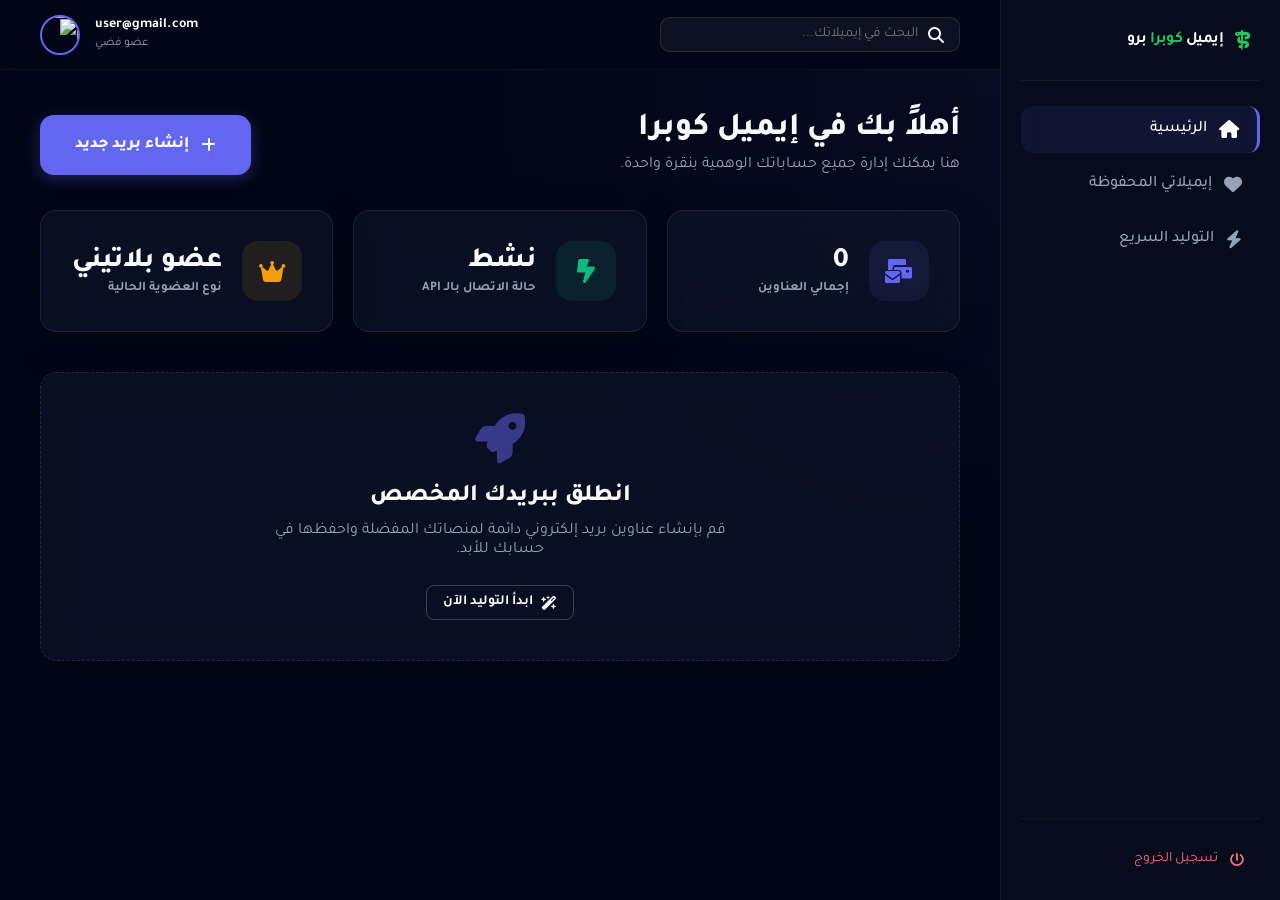
==== dashboard.html @ d0c90edb "Add files via upload" ====
<!DOCTYPE html>
<html lang="ar" dir="rtl">
<head>
    <meta charset="UTF-8">
    <meta name="viewport" content="width=device-width, initial-scale=1.0">
    <title>إدارة الحسابات - إيميل كوبرا</title>
    <!-- Font Awesome -->
    <link rel="stylesheet" href="https://cdnjs.cloudflare.com/ajax/libs/font-awesome/6.4.0/css/all.min.css">
    <!-- Google Fonts -->
    <link href="https://fonts.googleapis.com/css2?family=Tajawal:wght@400;500;700;800&display=swap" rel="stylesheet">
    <link rel="stylesheet" href="css/styles.css">
    <style>
        :root {
            --sidebar-width: 280px;
            --top-nav-height: 70px;
        }

        body {
            overflow: hidden; /* Professional dashboard feel */
        }

        .dashboard-layout {
            display: grid;
            grid-template-columns: var(--sidebar-width) 1fr;
            grid-template-rows: var(--top-nav-height) 1fr;
            height: 100vh;
            width: 100vw;
            background: #020617;
        }

        /* --- Sidebar --- */
        .dash-sidebar {
            grid-row: 1 / 3;
            background: rgba(15, 23, 42, 0.4);
            border-left: 1px solid rgba(255, 255, 255, 0.05);
            backdrop-filter: blur(30px);
            display: flex;
            flex-direction: column;
            padding: 20px;
            z-index: 100;
        }

        .dash-logo {
            display: flex;
            align-items: center;
            gap: 12px;
            padding: 10px 10px 30px;
            border-bottom: 1px solid rgba(255, 255, 255, 0.05);
            margin-bottom: 25px;
        }

        .dash-logo i { font-size: 24px; color: var(--primary-color); }
        .dash-logo h2 { font-size: 20px; font-weight: 800; letter-spacing: -0.5px; }

        .side-menu { flex: 1; display: flex; flex-direction: column; gap: 8px; }
        .side-link {
            display: flex;
            align-items: center;
            gap: 12px;
            padding: 14px 18px;
            border-radius: 12px;
            color: var(--text-muted);
            text-decoration: none;
            font-weight: 500;
            transition: 0.3s;
        }
        .side-link:hover, .side-link.active {
            background: rgba(99, 102, 241, 0.1);
            color: white;
        }
        .side-link.active { border-right: 3px solid var(--primary-color); }
        .side-link i { font-size: 18px; }

        .sidebar-footer {
            margin-top: auto;
            border-top: 1px solid rgba(255, 255, 255, 0.05);
            padding-top: 20px;
        }

        /* --- Top Bar --- */
        .dash-header {
            grid-column: 2 / 3;
            height: var(--top-nav-height);
            display: flex;
            align-items: center;
            justify-content: space-between;
            padding: 0 40px;
            background: rgba(2, 6, 23, 0.5);
            border-bottom: 1px solid rgba(255, 255, 255, 0.05);
            backdrop-filter: blur(10px);
        }

        .header-search { display: flex; items-center; gap: 15px; flex: 1; }
        .search-box {
            background: rgba(255,255,255,0.05);
            border: 1px solid rgba(255,255,255,0.1);
            border-radius: 10px;
            padding: 8px 15px;
            width: 300px;
            display: flex;
            align-items: center;
            gap: 10px;
        }
        .search-box input { background: transparent; border: none; color: white; outline: none; flex: 1; font-size: 14px; }

        .user-profile-zone { display: flex; align-items: center; gap: 15px; }
        .user-info-text { text-align: left; }
        .user-info-text strong { display: block; font-size: 14px; }
        .user-info-text span { font-size: 12px; color: var(--text-muted); }

        /* --- Content Area --- */
        .content-area {
            grid-column: 2 / 3;
            overflow-y: auto;
            padding: 40px;
            background: radial-gradient(circle at top right, rgba(99, 102, 241, 0.05), transparent 40%);
        }

        .view-header {
            display: flex;
            justify-content: space-between;
            align-items: flex-end;
            margin-bottom: 35px;
        }
        .view-title h1 { font-size: 32px; font-weight: 800; margin-bottom: 8px; }
        .view-title p { color: var(--text-muted); }

        /* --- Dashboard Views --- */
        .dashboard-view { display: none; }
        .dashboard-view.active { display: block; animation: fadeIn 0.4s ease; }

        @keyframes fadeIn { from { opacity: 0; } to { opacity: 1; } }

        /* --- Stats Cards --- */
        .stats-grid {
            display: grid;
            grid-template-columns: repeat(auto-fit, minmax(240px, 1fr));
            gap: 20px;
            margin-bottom: 40px;
        }
        .stat-card {
            padding: 30px;
            display: flex;
            align-items: center;
            gap: 20px;
        }
        .stat-icon {
            width: 60px; height: 60px; border-radius: 16px;
            display: flex; align-items: center; justify-content: center;
            font-size: 24px; background: rgba(99, 102, 241, 0.1); color: var(--primary-color);
        }
        .stat-info h3 { font-size: 28px; font-weight: 800; margin-bottom: 2px; }
        .stat-info p { font-size: 13px; color: var(--text-muted); font-weight: 600; }

        /* --- Emails Grid --- */
        .emails-grid {
            display: grid;
            grid-template-columns: repeat(auto-fill, minmax(320px, 1fr));
            gap: 20px;
            margin-bottom: 40px;
        }

        .email-card {
            padding: 25px;
            display: flex;
            flex-direction: column;
            gap: 15px;
            transition: 0.3s;
            cursor: pointer;
            position: relative;
            overflow: hidden;
        }
        .email-card:hover {
            transform: translateY(-5px);
            border-color: var(--primary-color);
            background: rgba(99, 102, 241, 0.05);
        }
        .card-header { display: flex; justify-content: space-between; align-items: center; }
        .card-tag {
            background: rgba(16, 185, 129, 0.1);
            color: var(--success-color);
            padding: 4px 10px;
            border-radius: 6px;
            font-size: 11px;
            font-weight: 700;
        }
        .card-address { font-size: 18px; font-weight: 700; color: white; direction: ltr; text-align: left; }
        .card-footer { display: flex; justify-content: space-between; align-items: center; color: var(--text-muted); font-size: 13px; }

        /* --- Inbox Full Screen View --- */
        .fullscreen-inbox {
            position: fixed;
            top: 0; left: 0;
            width: 100%; height: 100%;
            background: #020617;
            z-index: 1000;
            display: flex;
            flex-direction: column;
            animation: slideUp 0.4s cubic-bezier(0.16, 1, 0.3, 1);
        }

        @keyframes slideUp { from { transform: translateY(100%); } to { transform: translateY(0); } }

        .inbox-top-nav {
            height: 70px;
            border-bottom: 1px solid rgba(255,255,255,0.05);
            display: flex;
            align-items: center;
            justify-content: space-between;
            padding: 0 30px;
        }

        .inbox-main-split { display: flex; flex: 1; overflow: hidden; height: calc(100vh - var(--top-nav-height)); }
        .inbox-list-area { width: 380px; border-left: 1px solid rgba(255,255,255,0.05); display: flex; flex-direction: column; height: 100%; }
        .inbox-content-viewer { flex: 1; background: rgba(0,0,0,0.2); display: flex; flex-direction: column; height: 100%; }

        /* --- Creator Floating Form --- */
        .creator-modal {
            max-width: 500px;
            width: 90%;
            padding: 35px;
        }

        .btn-icon-only {
            width: 44px; height: 44px; border-radius: 12px; display: flex; align-items: center; justify-content: center;
            background: rgba(255,255,255,0.05); border: 1px solid rgba(255,255,255,0.1); color: white; cursor: pointer; transition: 0.3s;
        }
        .btn-icon-only:hover { color: var(--primary-color); border-color: var(--primary-color); background: rgba(99, 102, 241, 0.05); }

    </style>
</head>
<body>
    <div class="dashboard-layout">
        
        <!-- SIDEBAR -->
        <aside class="dash-sidebar">
            <div class="dash-logo" onclick="window.location.href='index.html'" style="cursor: pointer;">
                <i class="fa-solid fa-staff-snake" style="color: #22c55e; font-size: 20px;"></i>
                <h2 style="font-size: 16px; font-weight: 600;">إيميل <span style="color: #22c55e;">كوبرا</span> برو</h2>
            </div>
            
            <nav class="side-menu">
                <a href="#" class="side-link active" id="menuHome"><i class="fa-solid fa-house"></i> الرئيسية</a>
                <a href="#" class="side-link" id="menuSaved"><i class="fa-solid fa-heart"></i> إيميلاتي المحفوظة</a>
                <a href="index.html" class="side-link"><i class="fa-solid fa-bolt"></i> التوليد السريع</a>
            </nav>

            <div class="sidebar-footer">
                <button id="navLogoutProfileBtn" class="dropdown-item text-danger"><i class="fa-solid fa-power-off"></i> تسجيل الخروج</button>
            </div>
        </aside>

        <!-- TOP HEADER -->
        <header class="dash-header">
            <div class="header-search">
                <div class="search-box">
                    <i class="fa-solid fa-magnifying-glass"></i>
                    <input type="text" id="emailSearch" placeholder="البحث في إيميلاتك...">
                </div>
            </div>

            <div class="user-profile-zone">
                <div class="user-info-text">
                    <strong id="profileEmailDisplay">user@gmail.com</strong>
                    <span>عضو فضي</span>
                </div>
                <img src="https://ui-avatars.com/api/?name=User&background=6366f1&color=fff" id="userAvatar" class="avatar-sm" style="width: 40px; height: 40px;">
            </div>
        </header>

        <!-- MAIN CONTENT -->
        <main class="content-area">
            
            <div class="view-header">
                <div class="view-title">
                    <h1 id="viewName">أهلاً بك في إيميل كوبرا</h1>
                    <p id="viewDesc">هنا يمكنك إدارة جميع حساباتك الوهمية بنقرة واحدة.</p>
                </div>
                <button class="primary-btn" id="openCreatorBtn"><i class="fa-solid fa-plus"></i> إنشاء بريد جديد</button>
            </div>

            <!-- HOME VIEW (STATS) -->
            <div id="homeView" class="dashboard-view active">
                <div class="stats-grid">
                    <div class="stat-card glass-panel">
                        <div class="stat-icon"><i class="fa-solid fa-envelopes-bulk"></i></div>
                        <div class="stat-info">
                            <h3 id="statTotalEmails">0</h3>
                            <p>إجمالي العناوين</p>
                        </div>
                    </div>
                    <div class="stat-card glass-panel">
                        <div class="stat-icon" style="color: var(--success-color); background: rgba(16, 185, 129, 0.1);"><i class="fa-solid fa-bolt-lightning"></i></div>
                        <div class="stat-info">
                            <h3>نشط</h3>
                            <p>حالة الاتصال بالـ API</p>
                        </div>
                    </div>
                    <div class="stat-card glass-panel">
                        <div class="stat-icon" style="color: #f59e0b; background: rgba(245, 158, 11, 0.1);"><i class="fa-solid fa-crown"></i></div>
                        <div class="stat-info">
                            <h3>عضو بلاتيني</h3>
                            <p>نوع العضوية الحالية</p>
                        </div>
                    </div>
                </div>

                <div class="glass-panel" style="padding: 40px; text-align: center; border: 1px dashed rgba(255,255,255,0.1);">
                     <i class="fa-solid fa-rocket" style="font-size: 50px; color: var(--primary-color); margin-bottom: 20px; opacity: 0.5;"></i>
                     <h2 style="font-weight: 800; margin-bottom: 10px;">انطلق ببريدك المخصص</h2>
                     <p style="color: var(--text-muted); max-width: 500px; margin: 0 auto 25px;">قم بإنشاء عناوين بريد إلكتروني دائمة لمنصاتك المفضلة واحفظها في حسابك للأبد.</p>
                     <button class="auth-btn" style="margin: 0 auto;" onclick="document.getElementById('openCreatorBtn').click()"><i class="fa-solid fa-wand-magic-sparkles"></i> ابدأ التوليد الآن</button>
                </div>
            </div>

            <!-- SAVED EMAILS VIEW (GRID) -->
            <div id="savedView" class="dashboard-view">
                <div class="emails-grid" id="emailsGrid">
                    <!-- Cards will go here -->
                </div>
            </div>

        </main>
    </div>

    <!-- FULLSCREEN INBOX OVERLAY (Hidden by default) -->
    <div id="fullInbox" class="fullscreen-inbox hidden">
        <div class="inbox-top-nav">
            <div style="display: flex; align-items:center; gap: 15px;">
                <button class="btn-icon-only" id="closeInboxBtn"><i class="fa-solid fa-arrow-right"></i></button>
                <div style="direction: ltr; text-align: left;">
                    <h3 id="activeInboxTitle" style="font-weight: 800; font-size: 20px;">support@nebula.com</h3>
                </div>
            </div>
            <div style="display: flex; gap: 10px;">
                <button class="auth-btn" style="border-color: var(--success-color);" id="inboxManualRefresh"><i class="fa-solid fa-rotate"></i> تحديث</button>
            </div>
        </div>
        
        <div class="inbox-main-split">
            <div class="inbox-list-area">
                <div id="inboxMessagesList" style="flex: 1; overflow-y: auto;">
                    <!-- Messages Injected here -->
                </div>
            </div>
            <div class="inbox-content-viewer">
                <div id="msgViewerPlaceholder" class="empty-state">
                    <i class="fa-solid fa-envelope-open-text"></i>
                    <p>اختر رسالة لعرض محتواها</p>
                </div>
                <div id="msgViewContent" class="hidden" style="height: 100%; display: flex; flex-direction: column; background: #f8fafc;">
                    <!-- Premium Message Header -->
                    <div class="msg-detail-top-nav" style="background: white; border-bottom: 1px solid #e2e8f0; padding: 25px 40px; display: flex; justify-content: space-between; align-items: flex-start;">
                        <div class="msg-detail-subject">
                            <h2 id="msgViewSubject" style="color: #0f172a; font-size: 24px; font-weight: 800; margin-bottom: 0;">الموضوع</h2>
                        </div>
                        <div class="msg-detail-actions" style="display: flex; gap: 10px;">
                            <button id="msgPrintBtn" class="action-btn-circle" style="border: 1px solid #e2e8f0; color: #64748b;" title="طباعة"><i class="fa-solid fa-print"></i></button>
                            <button id="msgDeleteBtn" class="action-btn-circle" style="border: 1px solid #e2e8f0; color: #64748b;" title="حذف"><i class="fa-solid fa-trash-can"></i></button>
                        </div>
                    </div>

                    <div class="msg-detail-sender-bar" style="background: white; border-bottom: 1px solid #e2e8f0; padding: 20px 40px; display: flex; align-items: center; gap: 18px;">
                        <div class="sender-avatar-v2" id="msgViewAvatar" style="width: 48px; height: 48px; font-size: 20px; box-shadow: none;">?</div>
                        <div class="sender-v2-info" style="flex: 1;">
                            <div class="sender-v2-top" style="display: flex; justify-content: space-between; align-items: center; margin-bottom: 4px;">
                                <strong id="msgViewSender" style="color: #1e293b; font-size: 16px;">المرسل</strong>
                                <span class="v2-date" id="msgViewDate" style="color: #64748b; font-size: 13px;">التاريخ</span>
                            </div>
                            <span class="sender-v2-email" id="msgViewEmail" style="color: var(--primary-color); font-size: 14px;">sender@example.com</span>
                        </div>
                    </div>

                    <!-- Body Area -->
                    <div class="msg-detail-body-container" style="flex: 1; margin: 25px; border: 1px solid #e2e8f0; border-radius: 12px; overflow: hidden; box-shadow: 0 4px 6px -1px rgba(0,0,0,0.1);">
                        <iframe id="msgViewFrame" style="width: 100%; height: 100%; border: none; background: white;"></iframe>
                    </div>
                </div>
            </div>
        </div>
    </div>

    <!-- CREATOR MODAL -->
    <div id="creatorModal" class="modal-overlay hidden">
        <div class="modal-content glass-panel creator-modal">
            <div class="modal-header">
                <h2>حجز بريد مخصص</h2>
                <button class="close-btn" id="closeCreatorBtn"><i class="fa-solid fa-xmark"></i></button>
            </div>
            <div class="modal-body">
                <p class="modal-desc" style="text-align: center; margin-bottom: 25px;">اختر اسماً فريداً لبريدك المخصص ونطاقاً متاحاً.</p>
                
                <div class="input-v4-group">
                    <label class="input-v4-label">اسم البريد المفضل</label>
                    <div class="input-v4-wrapper">
                        <i class="fa-solid fa-at input-v4-icon"></i>
                        <input type="text" id="dashCustomName" class="input-v4-field" placeholder="مثلاً: saif, admin, work">
                    </div>
                </div>

                <div class="input-v4-group" style="margin-top: 25px;">
                    <label class="input-v4-label">نطاق البريد (Domain)</label>
                    <div class="input-v4-wrapper">
                        <i class="fa-solid fa-globe input-v4-icon"></i>
                        <select id="dashDomainSelector" class="select-v4-field">
                            <option>جاري تحميل النطاقات...</option>
                        </select>
                    </div>
                </div>

                <button id="dashCreateBtn" class="primary-btn" style="width: 100%; margin-top: 35px; height: 68px; font-size: 18px; border-radius: 18px;">
                    <i class="fa-solid fa-wand-magic-sparkles"></i> بنــاء وحفظ البريد الآن
                </button>
            </div>
        </div>
    </div>

    <!-- Custom Alias Modal -->
    <div id="aliasModal" class="modal hidden">
        <div class="modal-content glass-panel" style="max-width: 400px;">
            <div class="modal-header">
                <h2><i class="fa-solid fa-pen-nib"></i> تعديل لقب البريد</h2>
                <button id="closeAliasBtn" class="close-modal">&times;</button>
            </div>
            <div class="modal-body">
                <p style="margin-bottom: 20px; font-size: 14px; opacity: 0.8;">أدخل اسماً مميزاً لهذا البريد لسهولة التعرف عليه.</p>
                <div class="input-v3-group" style="margin-bottom: 20px;">
                    <i class="fa-solid fa-tag"></i>
                    <input type="text" id="aliasInput" placeholder="مثال: إيميل العمل، خاص...">
                </div>
                <button id="saveAliasBtn" class="primary-btn" style="width: 100%; height: 50px;">
                    <i class="fa-solid fa-floppy-disk"></i> حفظ اللقب الجديد
                </button>
            </div>
        </div>
    </div>

    <!-- Custom Confirmation Modal -->
    <div id="confirmDeleteModal" class="modal hidden">
        <div class="modal-content glass-panel" style="max-width: 400px; border-color: rgba(248, 113, 113, 0.3);">
            <div class="modal-header">
                <h2 style="color: #f87171;"><i class="fa-solid fa-triangle-exclamation"></i> هل أنت متأكد؟</h2>
                <button id="closeConfirmDeleteBtn" class="close-modal">&times;</button>
            </div>
            <div class="modal-body" style="text-align: center;">
                <p id="deleteConfirmText" style="margin-bottom: 25px; line-height: 1.6; opacity: 0.9;">
                    سيتم حذف هذا البريد نهائياً من حسابك السحابي. لا يمكن التراجع عن هذه الخطوة.
                </p>
                <div style="display: grid; grid-template-columns: 1fr 1fr; gap: 15px;">
                    <button id="cancelDeleteBtn" class="auth-btn" style="background: rgba(255,255,255,0.05); border-color: rgba(255,255,255,0.1);">إلغاء</button>
                    <button id="actionDeleteBtn" class="primary-btn" style="background: #ef4444; box-shadow: 0 4px 15px rgba(239, 68, 68, 0.3);">نعم، احذف الآن</button>
                </div>
            </div>
        </div>
    </div>

    <!-- Firebase Compat SDKs -->
    <script src="https://www.gstatic.com/firebasejs/10.7.1/firebase-app-compat.js"></script>
    <script src="https://www.gstatic.com/firebasejs/10.7.1/firebase-auth-compat.js"></script>
    <script src="https://www.gstatic.com/firebasejs/10.7.1/firebase-firestore-compat.js"></script>

    <!-- Config and Dashboard -->
    <script src="js/firebase-config.js"></script>
    <script src="js/dashboard.js"></script>
</body>
</html>
---- css/styles.css ----
:root {
    --bg-color: #050a18;
    --surface-color: rgba(15, 23, 42, 0.6);
    --surface-border: rgba(255, 255, 255, 0.08);
    --primary-color: #6366f1;
    /* Indigo */
    --primary-hover: #4f46e5;
    --success-color: #10b981;
    --text-main: #f8fafc;
    --text-muted: #94a3b8;
    --accent-glow: 0 0 30px rgba(99, 102, 241, 0.5);
    --glass-blur: blur(20px);
    --border-radius: 16px;
}

* {
    margin: 0;
    padding: 0;
    box-sizing: border-box;
    font-family: 'Tajawal', sans-serif;
}

body {
    background-color: var(--bg-color);
    color: var(--text-main);
    min-height: 100vh;
    overflow-x: hidden;
    background-image:
        radial-gradient(circle at 10% 20%, rgba(99, 102, 241, 0.15), transparent 40%),
        radial-gradient(circle at 90% 80%, rgba(139, 92, 246, 0.15), transparent 40%);
    background-attachment: fixed;
}

.app-container {
    display: flex;
    flex-direction: column;
    min-height: 100vh;
}

.glass-panel {
    background: var(--surface-color);
    border: 1px solid var(--surface-border);
    backdrop-filter: var(--glass-blur);
    border-radius: var(--border-radius);
    box-shadow: 0 10px 40px rgba(0, 0, 0, 0.2);
}

/* === Navbar === */
.navbar {
    display: flex;
    justify-content: space-between;
    align-items: center;
    padding: 0 20px;
    height: 70px;
    background: rgba(2, 6, 23, 0.7);
    backdrop-filter: blur(15px);
    border-bottom: 1px solid var(--surface-border);
    position: sticky;
    top: 0;
    z-index: 1000;
}

.nav-status {
    display: flex;
    align-items: center;
    gap: 15px;
    height: 100%;
}



.logo-area {
    display: flex;
    align-items: center;
    gap: 12px;
    font-size: 26px;
    font-weight: 700;
    color: var(--primary-color);
    text-shadow: 0 0 15px rgba(99, 102, 241, 0.5);
}

.status-badge {
    display: flex;
    align-items: center;
    gap: 8px;
    font-size: 14px;
    color: var(--success-color);
    background: rgba(16, 185, 129, 0.1);
    padding: 8px 16px;
    border-radius: 20px;
    border: 1px solid rgba(16, 185, 129, 0.2);
}

/* === Main Layout === */
.main-wrapper {
    flex: 1;
    display: flex;
    flex-direction: column;
    align-items: center;
    padding: 40px 20px;
    max-width: 1200px;
    margin: 0 auto;
    width: 100%;
    gap: 40px;
}

/* === Hero Section === */
.hero-section {
    width: 100%;
    text-align: center;
    display: flex;
    flex-direction: column;
    align-items: center;
}

.hero-content h1 {
    font-size: 42px;
    font-weight: 700;
    margin-bottom: 12px;
    background: linear-gradient(135deg, #fff, #a5b4fc);
    -webkit-background-clip: text;
    -webkit-text-fill-color: transparent;
}

.hero-content p {
    font-size: 18px;
    color: var(--text-muted);
    margin-bottom: 40px;
}

.email-control-panel {
    background: rgba(255, 255, 255, 0.02);
    padding: 24px;
    margin: 0 auto 30px auto;
    width: 100%;
    max-width: 800px;
}

.input-group {
    display: flex;
    align-items: center;
    background: rgba(0, 0, 0, 0.5);
    border: 1px solid rgba(255, 255, 255, 0.15);
    border-radius: 12px;
    height: 64px;
    padding: 6px;
    gap: 8px;
    transition: 0.3s;
}

.input-group:focus-within {
    border-color: var(--primary-color);
    box-shadow: 0 0 15px rgba(99, 102, 241, 0.2);
}

.input-group input {
    background: transparent;
    border: none;
    border-right: 1px solid rgba(255, 255, 255, 0.1);
    color: var(--text-main);
    padding: 0 15px;
    font-size: 16px;
    font-weight: 500;
    flex: 1;
    height: 100%;
    outline: none;
    direction: ltr;
    text-align: left;
}

.input-group input:first-child {
    border-right: none;
}

.input-group input::placeholder {
    color: rgba(255, 255, 255, 0.3);
    text-align: right;
    direction: rtl;
}

.domain-select {
    padding: 0 16px;
    font-size: 16px;
    color: var(--primary-color);
    background: rgba(99, 102, 241, 0.1);
    border: none;
    border-right: 1px solid rgba(255, 255, 255, 0.1);
    border-radius: 8px;
    direction: ltr;
    cursor: pointer;
    font-weight: 700;
    outline: none;
    height: 100%;
}

.domain-select option {
    background: var(--bg-color);
    color: var(--text-main);
}

.primary-btn {
    background: linear-gradient(135deg, var(--primary-color), var(--primary-hover));
    border: none;
    color: white;
    padding: 0 30px;
    height: 100%;
    border-radius: 10px;
    font-size: 18px;
    font-weight: 700;
    cursor: pointer;
    transition: all 0.3s ease;
    display: flex;
    align-items: center;
    justify-content: center;
    gap: 10px;
    box-shadow: 0 4px 15px rgba(99, 102, 241, 0.3);
}

.primary-btn:hover {
    transform: translateY(-2px);
    box-shadow: 0 8px 25px rgba(99, 102, 241, 0.5);
}

/* Current Email Display */
.current-email-display {
    max-width: 800px;
    margin: 0 auto;
    width: 100%;
}

.email-box {
    display: flex;
    align-items: center;
    background: rgba(0, 0, 0, 0.3);
    border-radius: 16px;
    padding: 12px 24px;
    gap: 20px;
    border: 2px dashed rgba(99, 102, 241, 0.4);
    height: 90px;
    box-shadow: inset 0 2px 20px rgba(0, 0, 0, 0.3);
    transition: 0.3s;
}

.email-box:hover {
    border-color: var(--primary-color);
    box-shadow: inset 0 2px 20px rgba(0, 0, 0, 0.3), var(--accent-glow);
}

.email-text {
    flex: 1;
    font-size: 32px;
    font-weight: 700;
    color: #fff;
    white-space: nowrap;
    overflow: hidden;
    text-overflow: ellipsis;
    direction: ltr;
    text-align: center;
    letter-spacing: 1px;
}

.copy-btn.large-btn {
    background: rgba(99, 102, 241, 0.15);
    border: 1px solid rgba(99, 102, 241, 0.3);
    color: white;
    cursor: pointer;
    transition: 0.2s;
    font-size: 24px;
    display: flex;
    align-items: center;
    justify-content: center;
    width: 56px;
    height: 56px;
    border-radius: 12px;
}

.copy-btn.large-btn:hover {
    background: var(--primary-color);
    box-shadow: var(--accent-glow);
    transform: scale(1.05);
}

/* === Inbox Section === */
.inbox-section {
    width: 100%;
    display: flex;
    flex-direction: column;
    height: 600px;
    /* Fixed height for scrollable areas */
    overflow: hidden;
}

.inbox-header {
    padding: 20px 30px;
    border-bottom: 1px solid var(--surface-border);
    display: flex;
    justify-content: space-between;
    align-items: center;
    background: rgba(255, 255, 255, 0.01);
}

.inbox-title {
    display: flex;
    align-items: center;
    gap: 12px;
}

.inbox-title h3 {
    font-size: 20px;
    font-weight: 700;
}

.badge {
    background: var(--primary-color);
    color: white;
    padding: 4px 12px;
    border-radius: 20px;
    font-size: 14px;
    font-weight: bold;
}

.inbox-actions {
    display: flex;
    align-items: center;
    gap: 16px;
}

.auto-refresh-text {
    font-size: 14px;
    color: var(--text-muted);
}

.refresh-btn {
    background: rgba(99, 102, 241, 0.2);
    color: var(--text-main);
    border: none;
    padding: 8px 16px;
    border-radius: 8px;
    cursor: pointer;
    font-size: 14px;
    font-weight: 600;
    transition: 0.2s;
    display: flex;
    align-items: center;
    gap: 8px;
}

.refresh-btn:hover {
    background: var(--primary-color);
    box-shadow: 0 0 15px rgba(99, 102, 241, 0.4);
}

.loader-spinner {
    border: 2px solid rgba(255, 255, 255, 0.1);
    border-top: 2px solid var(--primary-color);
    border-radius: 50%;
    width: 18px;
    height: 18px;
    animation: spin 1s linear infinite;
}

@keyframes spin {
    100% {
        transform: rotate(360deg);
    }
}

/* === MODAL INPUT V4 PREMIUM === */
.input-v4-group {
    display: flex;
    flex-direction: column;
    gap: 10px;
    width: 100%;
}

.input-v4-label {
    font-size: 14px;
    font-weight: 800;
    color: var(--primary-color);
    text-align: right;
    margin-right: 5px;
}

.input-v4-wrapper {
    position: relative;
    display: flex;
    align-items: center;
}

.input-v4-icon {
    position: absolute;
    right: 20px;
    font-size: 18px;
    color: var(--primary-color);
    pointer-events: none;
    z-index: 5;
}

.input-v4-field,
.select-v4-field {
    width: 100%;
    height: 64px;
    background: rgba(255, 255, 255, 0.03);
    border: 1px solid rgba(255, 255, 255, 0.1);
    border-radius: 16px;
    padding: 0 55px 0 20px;
    color: white;
    font-size: 16px;
    font-weight: 600;
    outline: none;
    transition: all 0.3s cubic-bezier(0.4, 0, 0.2, 1);
    appearance: none;
}

.input-v4-field:focus,
.select-v4-field:focus {
    background: rgba(255, 255, 255, 0.07);
    border-color: var(--primary-color);
    box-shadow: 0 0 20px rgba(99, 102, 241, 0.2);
    transform: translateY(-2px);
}

.select-v4-field {
    cursor: pointer;
    background-image: url("data:image/svg+xml,%3Csvg xmlns='http://www.w3.org/2000/svg' fill='none' viewBox='0 0 24 24' stroke='%236366f1'%3E%3Cpath stroke-linecap='round' stroke-linejoin='round' stroke-width='2' d='M19 9l-7 7-7-7'%3E%3C/path%3E%3C/svg%3E");
    background-repeat: no-repeat;
    background-position: left 20px center;
    background-size: 20px;
}

.select-v4-field option {
    background: #0f172a;
    color: white;
    padding: 10px;
}

/* TAP ANIMATION FOR BUTTONS */
.primary-btn:active {
    transform: scale(0.98);
    filter: brightness(0.9);
}

/* Inbox Layout (Split) */
.inbox-layout {
    display: flex;
    flex: 1;
    overflow: hidden;
}

.messages-list-pane {
    width: 400px;
    border-left: 1px solid var(--surface-border);
    display: flex;
    flex-direction: column;
    background: rgba(0, 0, 0, 0.1);
}

.messages-container {
    flex: 1;
    overflow-y: auto;
}

.empty-state,
.empty-detail-state {
    display: flex;
    flex-direction: column;
    align-items: center;
    justify-content: center;
    height: 100%;
    color: var(--text-muted);
    opacity: 0.7;
    gap: 16px;
}

.empty-state i,
.empty-detail-state i {
    font-size: 56px;
    color: var(--primary-color);
    opacity: 0.4;
}

/* Items */
.msg-item {
    padding: 20px 24px;
    border-bottom: 1px solid var(--surface-border);
    cursor: pointer;
    transition: all 0.2s ease;
    border-right: 4px solid transparent;
}

.msg-item:hover {
    background: rgba(255, 255, 255, 0.04);
}

.msg-item.active {
    background: rgba(99, 102, 241, 0.15);
    border-right: 4px solid var(--primary-color);
}

.msg-item-header {
    display: flex;
    justify-content: space-between;
    margin-bottom: 10px;
    align-items: center;
}

.msg-item-sender {
    font-weight: 700;
    font-size: 16px;
    color: var(--text-main);
    overflow: hidden;
    text-overflow: ellipsis;
    white-space: nowrap;
    max-width: 75%;
}

.msg-item-time {
    font-size: 13px;
    color: var(--text-muted);
}

.msg-item-subject {
    font-size: 15px;
    color: var(--text-muted);
    white-space: nowrap;
    overflow: hidden;
    text-overflow: ellipsis;
}

/* === Premium Message Viewer === */
.msg-detail-top-nav {
    padding: 25px 35px;
    background: rgba(255, 255, 255, 0.02);
    border-bottom: 1px solid rgba(255, 255, 255, 0.05);
    display: flex;
    justify-content: space-between;
    align-items: flex-start;
}

.msg-detail-subject h2 {
    font-size: 24px;
    font-weight: 800;
    color: white;
    line-height: 1.3;
}

.msg-detail-actions {
    display: flex;
    gap: 12px;
}

.action-btn-circle {
    width: 42px;
    height: 42px;
    border-radius: 50%;
    background: rgba(255, 255, 255, 0.05);
    border: 1px solid rgba(255, 255, 255, 0.1);
    color: var(--text-muted);
    display: flex;
    align-items: center;
    justify-content: center;
    cursor: pointer;
    transition: 0.3s;
}

.action-btn-circle:hover {
    background: var(--primary-color);
    color: white;
    border-color: var(--primary-color);
    box-shadow: var(--accent-glow);
    transform: translateY(-2px);
}

.msg-detail-sender-bar {
    padding: 20px 35px;
    display: flex;
    align-items: center;
    gap: 18px;
    border-bottom: 1px solid rgba(255, 255, 255, 0.05);
}

.sender-avatar-v2 {
    width: 52px;
    height: 52px;
    border-radius: 14px;
    background: linear-gradient(135deg, var(--primary-color), #818cf8);
    color: white;
    display: flex;
    align-items: center;
    justify-content: center;
    font-size: 22px;
    font-weight: 800;
    box-shadow: 0 4px 15px rgba(99, 102, 241, 0.3);
}

.sender-v2-info {
    flex: 1;
}

.sender-v2-top {
    display: flex;
    justify-content: space-between;
    align-items: center;
    margin-bottom: 4px;
}

.sender-v2-top strong {
    font-size: 16px;
    color: white;
}

.v2-date {
    font-size: 13px;
    color: var(--text-muted);
    font-weight: 500;
}

.sender-v2-email {
    font-size: 14px;
    color: var(--primary-color);
    opacity: 0.8;
}

.msg-detail-body-container {
    flex: 1;
    background: #ffffff;
    margin: 0;
    /* Full expansion */
    border-radius: 0;
    /* Flush with edges in dashboard */
    overflow: hidden;
    position: relative;
    display: flex;
    flex-direction: column;
    border-radius: 18px;
    height: 384px;
}

.msg-iframe-v2 {
    width: 100%;
    height: 100%;
    /* Ensure it fills everything */
    flex: 1;
    border: none;
    background: white;
}

.msg-meta {
    display: flex;
    justify-content: space-between;
    align-items: center;
}

.msg-sender {
    display: flex;
    align-items: center;
    gap: 16px;
}

.avatar {
    width: 48px;
    height: 48px;
    border-radius: 50%;
    background: linear-gradient(135deg, var(--primary-color), #8b5cf6);
    display: flex;
    align-items: center;
    justify-content: center;
    font-size: 20px;
    color: white;
    box-shadow: var(--accent-glow);
}

.sender-info strong {
    font-size: 17px;
    display: block;
}

.sender-info span {
    font-size: 14px;
    color: var(--text-muted);
    direction: ltr;
    /* English email dir */
    text-align: left;
    display: block;
    margin-top: 4px;
}

.msg-date {
    font-size: 14px;
    color: var(--text-main);
    background: rgba(99, 102, 241, 0.2);
    padding: 8px 16px;
    border-radius: 8px;
}

.msg-body {
    flex: 1;
    background: #f8fafc;
    /* Keep standard readable background for emails */
    border-bottom-left-radius: var(--border-radius);
}

.msg-iframe {
    width: 100%;
    height: 100%;
    border: none;
}

.hidden {
    display: none !important;
}

/* Scrollbar styles */
::-webkit-scrollbar {
    width: 8px;
}

::-webkit-scrollbar-track {
    background: transparent;
}

::-webkit-scrollbar-thumb {
    background: rgba(255, 255, 255, 0.15);
    border-radius: 8px;
}

::-webkit-scrollbar-thumb:hover {
    background: rgba(255, 255, 255, 0.25);
}

/* Toast */
.toast {
    position: fixed;
    bottom: 40px;
    left: 50%;
    transform: translateX(-50%) translateY(20px);
    background: rgba(15, 23, 42, 0.95);
    border: 1px solid var(--primary-color);
    color: white;
    padding: 16px 32px;
    border-radius: 12px;
    box-shadow: 0 10px 40px rgba(0, 0, 0, 0.5), var(--accent-glow);
    font-size: 16px;
    font-weight: 600;
    z-index: 1000;
    opacity: 0;
    transition: 0.4s cubic-bezier(0.175, 0.885, 0.32, 1.275);
    display: flex;
    align-items: center;
    gap: 12px;
}

.toast.show {
    opacity: 1;
    transform: translateX(-50%) translateY(0);
}

/* Auth Buttons */
.auth-btn {
    background: transparent;
    border: 1px solid rgba(255, 255, 255, 0.2);
    color: var(--text-main);
    padding: 8px 16px;
    border-radius: 8px;
    cursor: pointer;
    font-size: 14px;
    font-weight: 600;
    transition: 0.2s;
    display: flex;
    align-items: center;
    gap: 8px;
}

.auth-btn:hover {
    background: rgba(255, 255, 255, 0.1);
    border-color: var(--primary-color);
    color: var(--primary-color);
}

.icon-btn.small-btn {
    background: rgba(255, 255, 255, 0.05);
    border: 1px solid rgba(255, 255, 255, 0.1);
    color: var(--text-muted);
    cursor: pointer;
    transition: 0.2s;
    font-size: 18px;
    display: flex;
    align-items: center;
    justify-content: center;
    width: 44px;
    height: 44px;
    transform: translateY(-2px);
    border-radius: 12px;
}

/* === Modals === */
.modal-overlay {
    position: fixed;
    top: 0;
    left: 0;
    width: 100%;
    height: 100%;
    background: rgba(2, 6, 23, 0.9);
    backdrop-filter: blur(15px);
    display: flex;
    align-items: center;
    justify-content: center;
    z-index: 5000;
}

.modal-content {
    max-width: 500px;
    width: 95%;
    padding: 45px 35px;
    position: relative;
    border: 1px solid rgba(255, 255, 255, 0.1);
    box-shadow: 0 50px 100px rgba(0, 0, 0, 0.7);
    animation: modalPulse 0.4s cubic-bezier(0.16, 1, 0.3, 1);
    background: rgba(15, 23, 42, 0.8) !important;
}

@keyframes modalPulse {
    from {
        opacity: 0;
        transform: translateY(30px) scale(0.95);
    }

    to {
        opacity: 1;
        transform: translateY(0) scale(1);
    }
}

.modal-header {
    display: flex;
    justify-content: space-between;
    align-items: center;
    margin-bottom: 30px;
}

.modal-header h2 {
    font-size: 26px;
    font-weight: 900;
    color: white;
}

.modal-desc {
    color: var(--text-muted);
    font-size: 15px;
    line-height: 1.6;
    margin-bottom: 25px;
    text-align: center;
}

.password-display-box {
    background: rgba(0, 0, 0, 0.5);
    border: 1px solid var(--primary-color);
    padding: 25px;
    border-radius: 16px;
    margin-top: 30px;
    display: flex;
    align-items: center;
    justify-content: space-between;
    box-shadow: 0 0 30px rgba(99, 102, 241, 0.2);
}

.password-display-box code {
    font-family: 'Courier New', Courier, monospace;
    font-size: 22px;
    font-weight: 800;
    color: var(--primary-color);
    letter-spacing: 1px;
}

.modal-copy-btn {
    background: var(--primary-color);
    border: none;
    color: white;
    width: 50px;
    height: 50px;
    border-radius: 12px;
    display: flex;
    align-items: center;
    justify-content: center;
    font-size: 20px;
    cursor: pointer;
    transition: 0.3s;
    box-shadow: var(--accent-glow);
}

.modal-copy-btn:hover {
    transform: scale(1.1);
    background: var(--primary-hover);
}

.close-btn {
    width: 40px;
    height: 40px;
    border-radius: 12px;
    background: rgba(255, 255, 255, 0.05);
    border: none;
    color: white;
    cursor: pointer;
    transition: 0.3s;
}

.close-btn:hover {
    background: rgba(239, 68, 68, 0.2);
    color: #ef4444;
}


.profile-pill {
    display: flex;
    align-items: center;
    gap: 12px;
    background: rgba(99, 102, 241, 0.15);
    border: 1px solid rgba(99, 102, 241, 0.3);
    padding: 6px 16px 6px 12px;
    border-radius: 30px;
    cursor: pointer;
    transition: 0.3s;
    color: white;
}

.profile-pill:hover {
    background: rgba(99, 102, 241, 0.25);
    border-color: var(--primary-color);
}

.avatar-sm {
    width: 32px;
    height: 32px;
    border-radius: 50%;
    border: 2px solid var(--primary-color);
}

/* === Hero Section === */
.main-wrapper {
    flex: 1;
    display: flex;
    flex-direction: column;
    align-items: center;
    padding: 60px 20px;
    max-width: 1200px;
    margin: 0 auto;
    width: 100%;
}

.hero-section {
    width: 100%;
    text-align: center;
}

.hero-section h1 {
    font-size: 64px;
    font-weight: 900;
    margin-bottom: 20px;
    background: linear-gradient(to right, #ffffff, #a5b4fc);
    -webkit-background-clip: text;
    -webkit-text-fill-color: transparent;
    line-height: 1.2;
}

.hero-section p {
    font-size: 20px;
    color: var(--text-muted);
    max-width: 650px;
    margin: 0 auto 40px;
}


/* === Input Panel === */
.email-control-panel {
    padding: 10px;
    max-width: 700px;
    width: 100%;
    margin-bottom: 40px;
}

.input-group {
    display: flex;
    align-items: center;
    height: 64px;
    gap: 10px;
}

.input-group input {
    flex: 2;
    background: transparent;
    border: none;
    color: white;
    padding: 0 20px;
    font-size: 16px;
    outline: none;
    height: 100%;
}

.domain-select {
    flex: 1;
    background: rgba(0, 0, 0, 0.2);
    border: 1px solid rgba(255, 255, 255, 0.1);
    border-radius: 12px;
    color: white;
    height: 48px;
    padding: 0 10px;
    outline: none;
    cursor: pointer;
}

.primary-btn {
    background: var(--primary-color);
    color: white;
    border: none;
    padding: 0 35px;
    border-radius: 14px;
    font-weight: 800;
    height: 60px;
    cursor: pointer;
    transition: 0.3s;
    display: flex;
    align-items: center;
    justify-content: center;
    gap: 12px;
    font-size: 16px;
}


.primary-btn:hover {
    background: var(--primary-hover);
    box-shadow: 0 0 20px rgba(99, 102, 241, 0.4);
    transform: scale(1.02);
}

/* === Email Display === */
.current-email-display {
    display: flex;
    justify-content: center;
    align-items: center;
    gap: 15px;
    width: 100%;
}

.email-box {
    background: rgba(255, 255, 255, 0.03);
    border: 1px dashed rgba(255, 255, 255, 0.2);
    padding: 15px 30px;
    border-radius: 16px;
    font-size: 24px;
    font-weight: 700;
    color: var(--primary-color);
    letter-spacing: 0.5px;
}

/* === Timer Section === */
.timer-section-v3 {
    display: flex;
    justify-content: center;
    align-items: center;
    gap: 15px;
}

.timer-badge {
    background: rgba(0, 0, 0, 0.4);
    border: 1px solid rgba(255, 255, 255, 0.1);
    padding: 8px 20px;
    border-radius: 30px;
    display: flex;
    align-items: center;
    gap: 10px;
    font-size: 14px;
    color: var(--text-muted);
}

.timer-badge i {
    color: #f59e0b;
    animation: pulse 1.5s infinite;
}

.timer-badge strong {
    color: white;
    font-size: 16px;
    font-family: 'Courier New', Courier, monospace;
}

@keyframes pulse {
    0% {
        opacity: 0.5;
    }

    50% {
        opacity: 1;
        transform: scale(1.1);
    }

    100% {
        opacity: 0.5;
    }
}

.icon-btn {
    width: 56px;
    height: 56px;
    border-radius: 16px;
    background: var(--surface-color);
    border: 1px solid var(--surface-border);
    color: white;
    cursor: pointer;
    transition: 0.3s;
    display: flex;
    align-items: center;
    justify-content: center;
    font-size: 20px;
}

.icon-btn:hover {
    background: rgba(255, 255, 255, 0.1);
    transform: translateY(-3px);
}

/* === Inbox Layout === */
.inbox-section {
    width: 100%;
    height: 650px;
    display: flex;
    flex-direction: column;
    overflow: hidden;
}

.inbox-header {
    padding: 20px 30px;
    border-bottom: 1px solid var(--surface-border);
    display: flex;
    justify-content: space-between;
    align-items: center;
}

.inbox-title {
    display: flex;
    align-items: center;
    gap: 12px;
}

.badge {
    background: var(--primary-color);
    padding: 4px 10px;
    border-radius: 8px;
    font-size: 12px;
    font-weight: 700;
}

.inbox-layout {
    flex: 1;
    display: flex;
    overflow: hidden;
}

.messages-list-pane {
    width: 350px;
    border-left: 1px solid var(--surface-border);
    overflow-y: auto;
}

.msg-item {
    padding: 20px;
    border-bottom: 1px solid rgba(255, 255, 255, 0.03);
    cursor: pointer;
    transition: 0.2s;
}

.msg-item:hover {
    background: rgba(255, 255, 255, 0.02);
}

.msg-item.active {
    background: rgba(99, 102, 241, 0.1);
    border-right: 4px solid var(--primary-color);
}

.msg-item-header {
    display: flex;
    justify-content: space-between;
    margin-bottom: 8px;
}

.msg-item-sender {
    font-weight: 700;
    font-size: 14px;
}

.msg-item-time {
    color: var(--text-muted);
    font-size: 12px;
}

.msg-item-subject {
    color: var(--text-muted);
    font-size: 13px;
    white-space: nowrap;
    overflow: hidden;
    text-overflow: ellipsis;
}

.message-detail-pane {
    flex: 1;
    background: rgba(0, 0, 0, 0.1);
    overflow-y: auto;
}

.empty-detail-state,
.empty-state {
    display: flex;
    flex-direction: column;
    align-items: center;
    justify-content: center;
    height: 100%;
    color: var(--text-muted);
}

.empty-detail-state i,
.empty-state i {
    font-size: 50px;
    margin-bottom: 20px;
    opacity: 0.3;
}

/* === Dropdown Menu === */
.dropdown-menu {
    position: absolute;
    top: 60px;
    left: 0;
    width: 240px;
    background: rgba(15, 23, 42, 0.98);
    border-radius: 16px;
    padding: 8px;
    z-index: 1000;
    animation: slideDown 0.3s ease;
}

@keyframes slideDown {
    from {
        opacity: 0;
        transform: translateY(-10px);
    }

    to {
        opacity: 1;
        transform: translateY(0);
    }
}

.dropdown-item {
    padding: 12px 16px;
    border-radius: 10px;
    color: white;
    text-decoration: none;
    display: flex;
    align-items: center;
    gap: 12px;
    font-size: 14px;
    border: none;
    background: transparent;
    width: 100%;
    cursor: pointer;
    transition: 0.2s;
}

.dropdown-item:hover {
    background: rgba(255, 255, 255, 0.08);
}

.text-danger {
    color: #f87171;
}

.hidden {
    display: none !important;
}


/* ============================================================
   NEBULA RESPONSIVE & GLOBAL OVERLAYS (CLEAN FIX)
   ============================================================ */

/* --- Premium Modals (Global - Centered) --- */
.modal {
    display: none;
    position: fixed;
    top: 0;
    left: 0;
    width: 100%;
    height: 100%;
    background: rgba(2, 6, 23, 0.9);
    backdrop-filter: blur(12px);
    z-index: 99999;
    align-items: center;
    justify-content: center;
    padding: 20px;
}

.modal:not(.hidden) {
    display: flex !important;
}

.modal-content {
    background: rgba(15, 23, 42, 0.85);
    border: 1px solid rgba(255, 255, 255, 0.1);
    border-radius: 28px;
    padding: 35px;
    width: 100%;
    max-width: 450px;
    box-shadow: 0 50px 100px -20px rgba(0, 0, 0, 0.8);
    animation: modalAppear 0.4s cubic-bezier(0.16, 1, 0.3, 1);
    position: relative;
    margin: auto;
}

@keyframes modalAppear {
    from {
        opacity: 0;
        transform: scale(0.9) translateY(20px);
    }

    to {
        opacity: 1;
        transform: scale(1) translateY(0);
    }
}

.modal-header {
    display: flex;
    justify-content: space-between;
    align-items: center;
    margin-bottom: 25px;
}

.modal-header h2 {
    font-size: 22px;
    font-weight: 900;
    color: white;
}

.close-modal {
    background: transparent;
    border: none;
    color: var(--text-muted);
    font-size: 28px;
    cursor: pointer;
}

/* Custom Toast Styling */
.toast-v3 {
    position: fixed;
    bottom: 30px;
    left: 50%;
    transform: translateX(-50%) translateY(100px);
    background: rgba(30, 41, 59, 0.9);
    backdrop-filter: blur(15px);
    border: 1px solid rgba(255, 255, 255, 0.1);
    padding: 12px 25px;
    border-radius: 50px;
    color: white;
    font-weight: 700;
    font-size: 14px;
    z-index: 100000;
    display: flex;
    align-items: center;
    gap: 10px;
    box-shadow: 0 15px 35px rgba(0, 0, 0, 0.3);
    transition: 0.4s cubic-bezier(0.16, 1, 0.3, 1);
    opacity: 0;
}

.toast-v3.show {
    transform: translateX(-50%) translateY(0);
    opacity: 1;
}

/* --- Email Management UI --- */
.card-actions {
    display: flex;
    gap: 8px;
    align-items: center;
}

.action-btn-mini {
    background: rgba(255, 255, 255, 0.05);
    border: 1px solid rgba(255, 255, 255, 0.1);
    color: white;
    width: 32px;
    height: 32px;
    border-radius: 8px;
    display: flex;
    align-items: center;
    justify-content: center;
    cursor: pointer;
    transition: 0.3s;
}

.edit-btn:hover {
    color: #818cf8;
    border-color: rgba(99, 102, 241, 0.4);
}

.delete-btn:hover {
    color: #f87171;
    border-color: rgba(248, 113, 113, 0.4);
}

.card-title {
    font-size: 16px;
    font-weight: 800;
    margin-bottom: 4px;
    color: white;
}

.card-address-wrapper {
    margin: 15px 0;
}

/* --- MOBILE RESPONSIVE (ONLY < 768px) --- */
@media (max-width: 768px) {
    .navbar {
        padding: 0 15px !important;
    }

    .main-wrapper {
        padding: 20px 10px !important;
    }

    .hero-section h1 {
        font-size: 28px !important;
    }

    .dashboard-layout {
        flex-direction: column !important;
    }

    .dash-sidebar {
        width: 100% !important;
        height: auto !important;
        flex-direction: row !important;
        padding: 10px !important;
        border-right: none !important;
        border-bottom: 1px solid rgba(255, 255, 255, 0.05) !important;
        justify-content: space-between !important;
    }

    .side-menu {
        flex-direction: row !important;
        margin: 0 !important;
        gap: 10px !important;
    }

    .side-link span {
        display: none;
    }

    .dash-header {
        padding: 15px !important;
        flex-direction: column !important;
        height: auto !important;
        gap: 15px !important;
    }

    .stats-grid {
        grid-template-columns: 1fr !important;
    }

    .inbox-main-split {
        flex-direction: column !important;
        height: auto !important;
    }

    .messages-list-pane {
        width: 100% !important;
        height: 300px !important;
        border-left: none !important;
        border-bottom: 1px solid var(--surface-border) !important;
    }

    .message-detail-pane {
        width: 100% !important;
        min-height: 400px !important;
    }

    .modal-content {
        width: 92% !important;
        padding: 25px !important;
    }
}

/* --- Message Count Badge & Pulse Glow --- */
.msg-count-badge {
    background: linear-gradient(135deg, #6366f1 0%, #a855f7 100%);
    color: white;
    font-size: 11px;
    font-weight: 900;
    min-width: 20px;
    height: 20px;
    padding: 0 6px;
    border-radius: 10px;
    display: flex;
    align-items: center;
    justify-content: center;
    box-shadow: 0 0 15px rgba(99, 102, 241, 0.4);
    border: 1px solid rgba(255, 255, 255, 0.2);
    margin-right: 5px;
    transition: 0.3s;
}

.pulse-glow {
    animation: badgePulse 2s infinite;
}

@keyframes badgePulse {
    0% {
        box-shadow: 0 0 0 0 rgba(168, 85, 247, 0.7);
        transform: scale(1);
    }

    70% {
        box-shadow: 0 0 0 10px rgba(168, 85, 247, 0);
        transform: scale(1.1);
    }

    100% {
        box-shadow: 0 0 0 0 rgba(168, 85, 247, 0);
        transform: scale(1);
    }
}
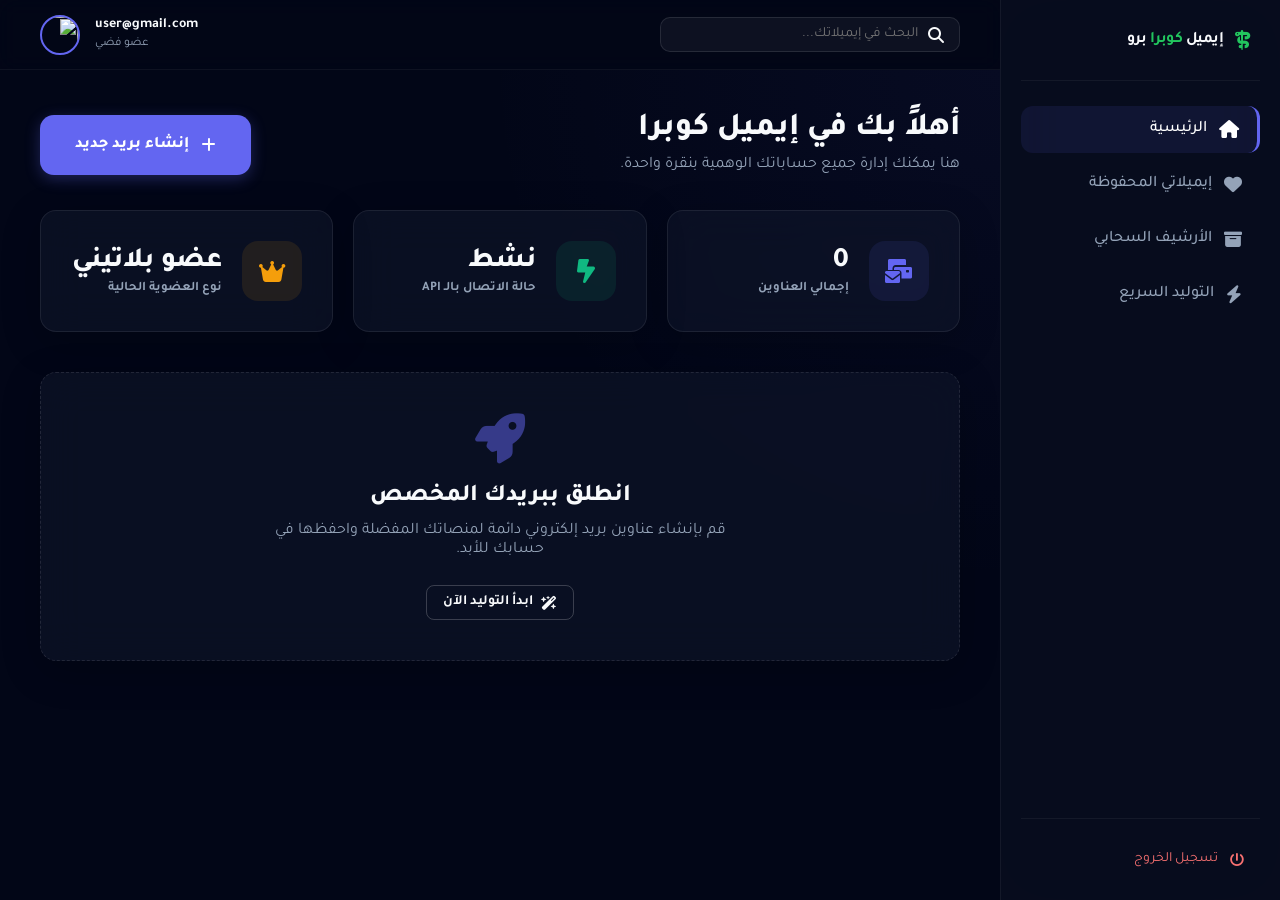
==== commit 5869bf33: "Add files via upload" ====
--- a/dashboard.html
+++ b/dashboard.html
@@ -242,6 +242,7 @@
             <nav class="side-menu">
                 <a href="#" class="side-link active" id="menuHome"><i class="fa-solid fa-house"></i> الرئيسية</a>
                 <a href="#" class="side-link" id="menuSaved"><i class="fa-solid fa-heart"></i> إيميلاتي المحفوظة</a>
+                <a href="#" class="side-link" id="menuArchive"><i class="fa-solid fa-box-archive"></i> الأرشيف السحابي</a>
                 <a href="index.html" class="side-link"><i class="fa-solid fa-bolt"></i> التوليد السريع</a>
             </nav>
 
@@ -276,7 +277,9 @@
                     <h1 id="viewName">أهلاً بك في إيميل كوبرا</h1>
                     <p id="viewDesc">هنا يمكنك إدارة جميع حساباتك الوهمية بنقرة واحدة.</p>
                 </div>
-                <button class="primary-btn" id="openCreatorBtn"><i class="fa-solid fa-plus"></i> إنشاء بريد جديد</button>
+                <div id="headerActions">
+                    <button class="primary-btn" id="openCreatorBtn"><i class="fa-solid fa-plus"></i> إنشاء بريد جديد</button>
+                </div>
             </div>
 
             <!-- HOME VIEW (STATS) -->
@@ -313,6 +316,23 @@
                 </div>
             </div>
 
+            <!-- ARCHIVE VIEW -->
+            <div id="archiveView" class="dashboard-view">
+                <div class="inbox-section glass-panel">
+                    <div class="inbox-layout">
+                        <div class="messages-list-pane" id="archivedList">
+                            <!-- Archived messages will be here -->
+                        </div>
+                        <div class="message-detail-pane" id="archiveDetail">
+                            <div class="empty-detail-state">
+                                <i class="fa-solid fa-box-archive"></i>
+                                <p>اختر رسالة من الأرشيف لعرضها</p>
+                            </div>
+                        </div>
+                    </div>
+                </div>
+            </div>
+
             <!-- SAVED EMAILS VIEW (GRID) -->
             <div id="savedView" class="dashboard-view">
                 <div class="emails-grid" id="emailsGrid">
